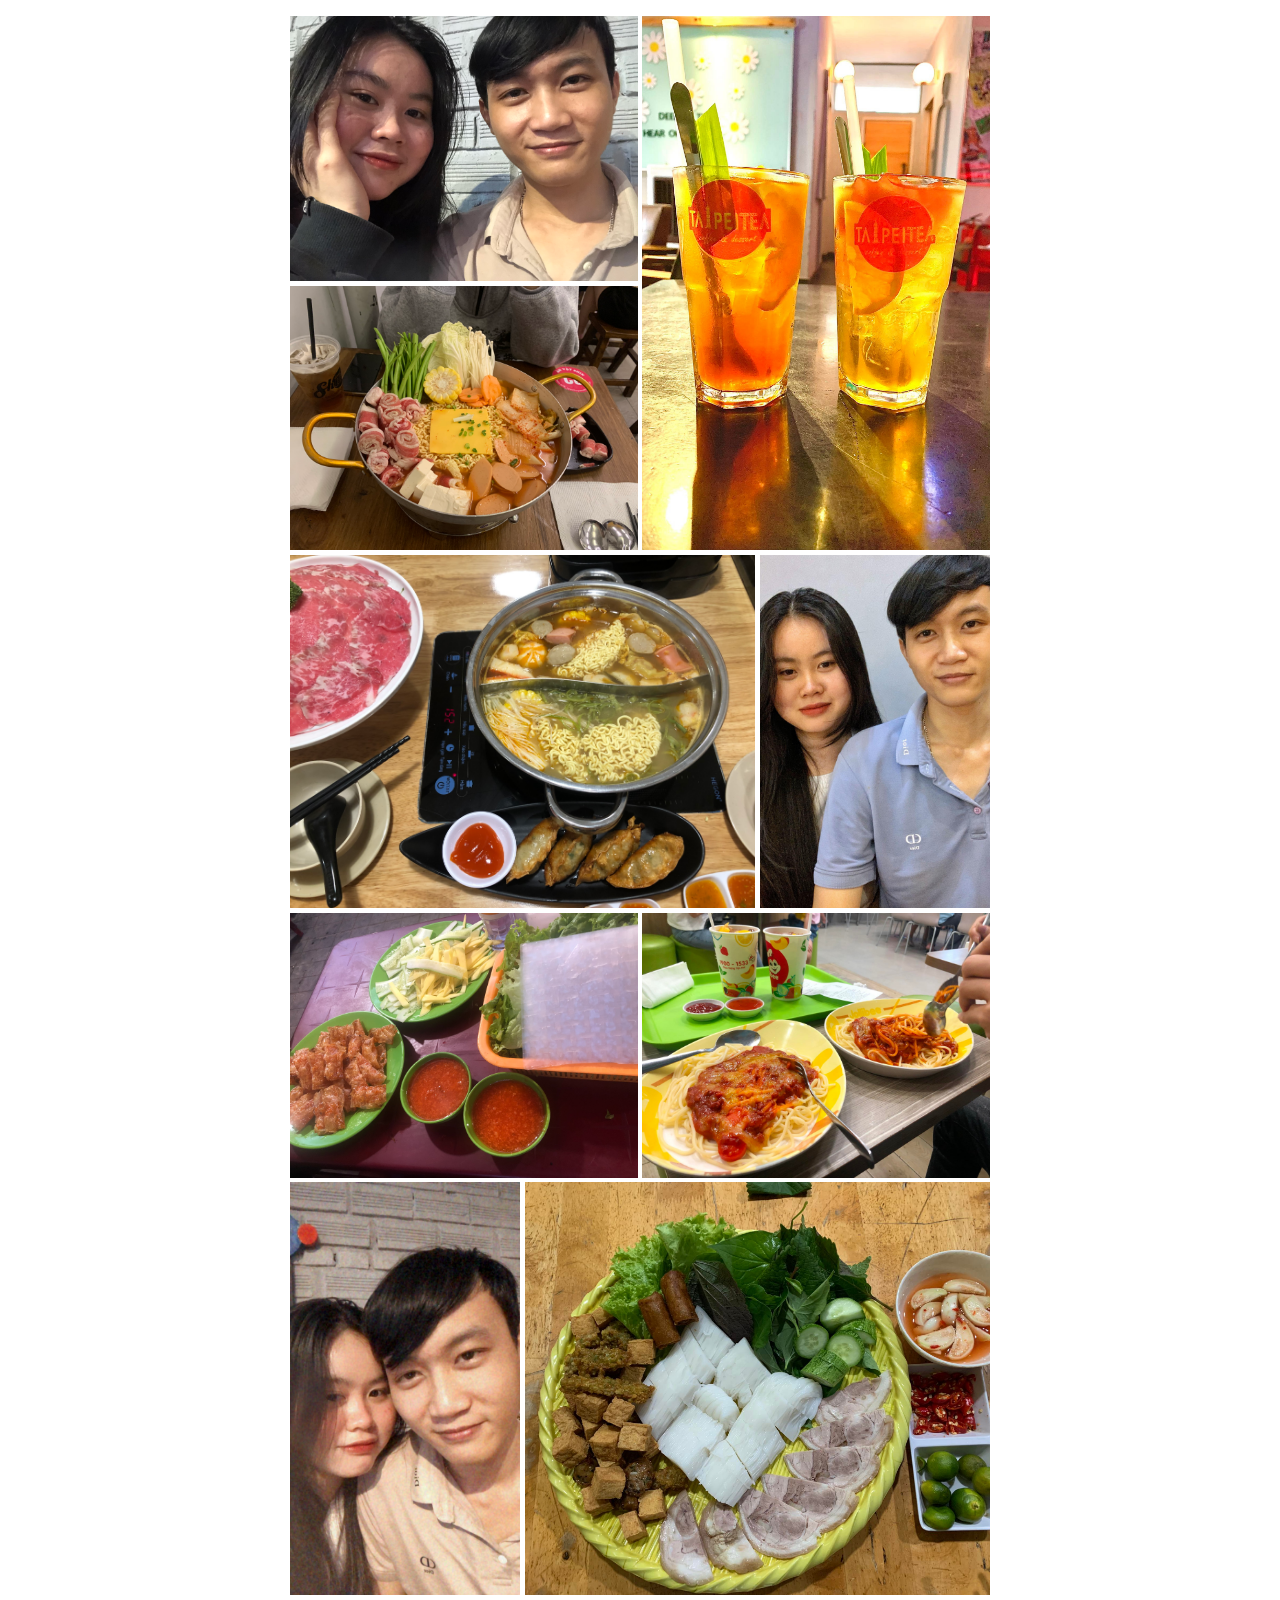
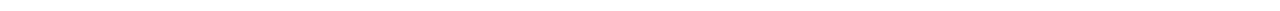
==== album.html @ adcdcc4a "update" ====
<!DOCTYPE html>
<html lang="en">
  <head>
    <meta charset="UTF-8" />
    <meta http-equiv="X-UA-Compatible" content="IE=edge" />
    <meta name="viewport" content="width=device-width, initial-scale=1.0" />
    <title>Album</title>
    <link rel="stylesheet" href="./css/album.css" />
  </head>

  <body>
    <div class="wrapper">
      <ul class="album">
        <li class="image col-3 row-1">
          <img src="./images/album/IMG_8543.JPEG" alt="img" />
        </li>

        <li class="image col-3 row-2">
          <img src="./images/album/taipei.jpg" alt="img" />
        </li>

        <li class="image col-3 row-1">
          <img src="./images/album/IMG_1873.JPEG" alt="img" />
        </li>

        <li class="image col-4 row-1">
          <img src="./images/album/IMG_8567.JPEG" alt="img" />
        </li>

        <li class="image col-2 row-1">
          <img
            src="./images/album/274313152_3344011615885337_6979006919394709099_n.jpg"
            alt="img"
          />
        </li>

        <li class="image col-3 row-1">
          <img src="./images/album/IMG_8645.JPEG" alt="img" />
        </li>

        <li class="image col-3 row-1">
          <img
            src="./images/album/275072366_1407066133086045_5202664060119150425_n.jpg"
            alt="img"
          />
        </li>

        <li class="image col-2 row-1">
          <img
            src="./images/album/1B962FC2-FC59-4C67-82C7-1B1A2A0C9E47.JPG"
            alt="img"
          />
        </li>

        <li class="image col-4 row-1">
          <img
            src="./images/album/275211368_3080763348812069_4503234155773307407_n.jpg"
            alt="img"
          />
        </li>
      </ul>
    </div>
  </body>
</html>
---- css/album.css ----
* {
  margin: 0;
  padding: 0;
}

body {
  font-size: 16px;
  box-sizing: border-box;
}

.wrapper {
  width: 1400px;
  margin: 0 auto;
}
.wrapper .album {
  list-style-type: none;
  display: grid;
  grid-template-columns: repeat(6, 1fr);
  grid-gap: 0.3rem;
  margin: 1rem auto;
}
.wrapper .album .image {
  width: 100%;
}
.wrapper .album .image.col-1 {
  grid-column: span 1;
}
.wrapper .album .image.col-2 {
  grid-column: span 2;
}
.wrapper .album .image.col-3 {
  grid-column: span 3;
}
.wrapper .album .image.col-4 {
  grid-column: span 4;
}
.wrapper .album .image.row-1 {
  grid-row: span 1;
}
.wrapper .album .image.row-2 {
  grid-row: span 2;
}
.wrapper .album .image.row-3 {
  grid-row: span 3;
}
.wrapper .album .image.row-4 {
  grid-row: span 4;
}
.wrapper .album .image img {
  width: 100%;
  height: 100%;
  object-fit: cover;
  object-position: center;
}

@media screen and (min-width: 1199px) {
  .wrapper {
    width: 1200px;
  }
  .wrapper .album {
    width: 700px;
  }
}
@media screen and (max-width: 1198px) {
  .wrapper {
    width: 1000px;
  }
}
@media screen and (max-width: 996px) {
  .wrapper {
    width: 900px;
  }
  .wrapper .album {
    width: 600px;
  }
}
@media screen and (max-width: 768px) {
  .wrapper {
    width: 100%;
  }
  .wrapper .album {
    width: 80%;
  }
}

/*# sourceMappingURL=album.css.map */
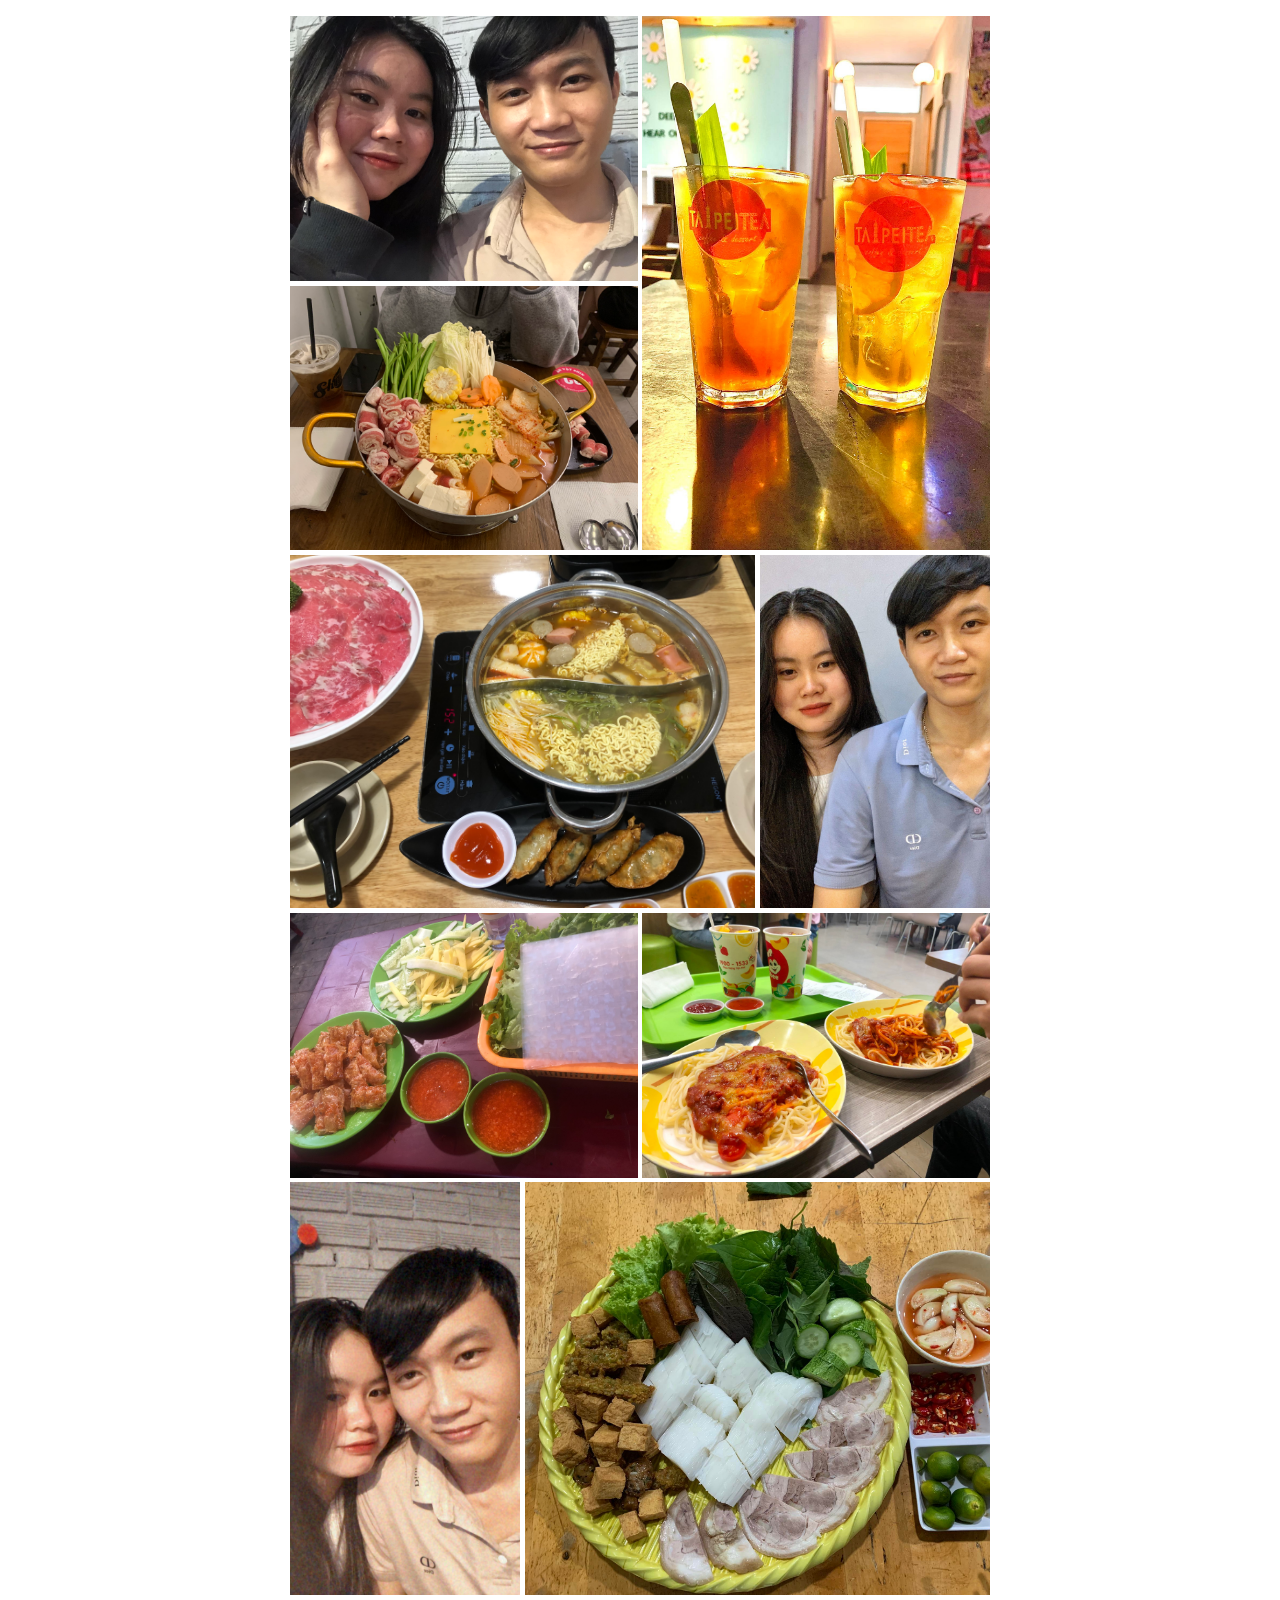
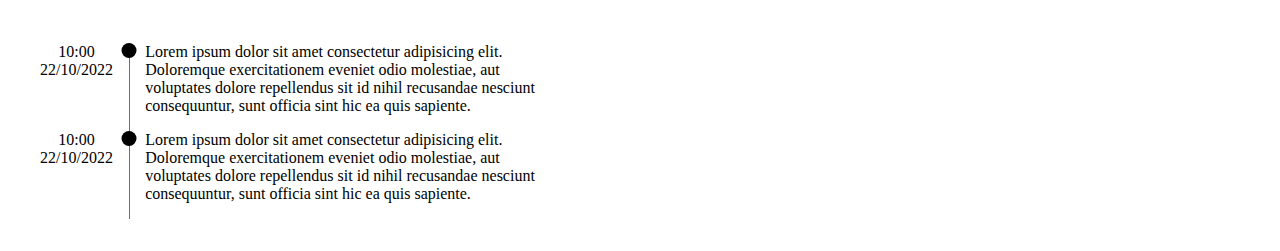
==== commit d119a06d: "update" ====
--- a/album.html
+++ b/album.html
@@ -59,6 +59,33 @@
           />
         </li>
       </ul>
+
+      <ul class="time-line">
+        <li class="time-line-item">
+          <div class="time">10:00 22/10/2022</div>
+          <div class="icon"></div>
+          <div class="desc">
+            <p>
+              Lorem ipsum dolor sit amet consectetur adipisicing elit.
+              Doloremque exercitationem eveniet odio molestiae, aut voluptates
+              dolore repellendus sit id nihil recusandae nesciunt consequuntur,
+              sunt officia sint hic ea quis sapiente.
+            </p>
+          </div>
+        </li>
+        <li class="time-line-item">
+          <div class="time">10:00 22/10/2022</div>
+          <div class="icon"></div>
+          <div class="desc">
+            <p>
+              Lorem ipsum dolor sit amet consectetur adipisicing elit.
+              Doloremque exercitationem eveniet odio molestiae, aut voluptates
+              dolore repellendus sit id nihil recusandae nesciunt consequuntur,
+              sunt officia sint hic ea quis sapiente.
+            </p>
+          </div>
+        </li>
+      </ul>
     </div>
   </body>
 </html>
--- a/css/album.css
+++ b/css/album.css
@@ -52,6 +52,48 @@
   object-fit: cover;
   object-position: center;
 }
+.wrapper .time-line {
+  list-style: none;
+  padding: 2rem 0;
+}
+.wrapper .time-line .time-line-item {
+  display: flex;
+  gap: 0 1rem;
+  height: auto;
+  width: 500px;
+}
+.wrapper .time-line .time-line-item .time {
+  text-align: center;
+}
+.wrapper .time-line .time-line-item .icon {
+  position: relative;
+  width: 1px;
+  background-color: #6f6f6f;
+}
+.wrapper .time-line .time-line-item .icon::before {
+  content: "";
+  position: absolute;
+  left: 0;
+  top: 0;
+  transform: translateX(-50%);
+  width: 15px;
+  height: 15px;
+  background-color: #000;
+  border-radius: 100rem;
+}
+.wrapper .time-line .time-line-item.active {
+  color: blue;
+}
+.wrapper .time-line .time-line-item.active .icon {
+  background-color: blue;
+}
+.wrapper .time-line .time-line-item.active .icon::before {
+  content: "";
+  background-color: blue !important;
+}
+.wrapper .time-line .time-line-item .desc {
+  margin-bottom: 1rem;
+}
 
 @media screen and (min-width: 1199px) {
   .wrapper {
